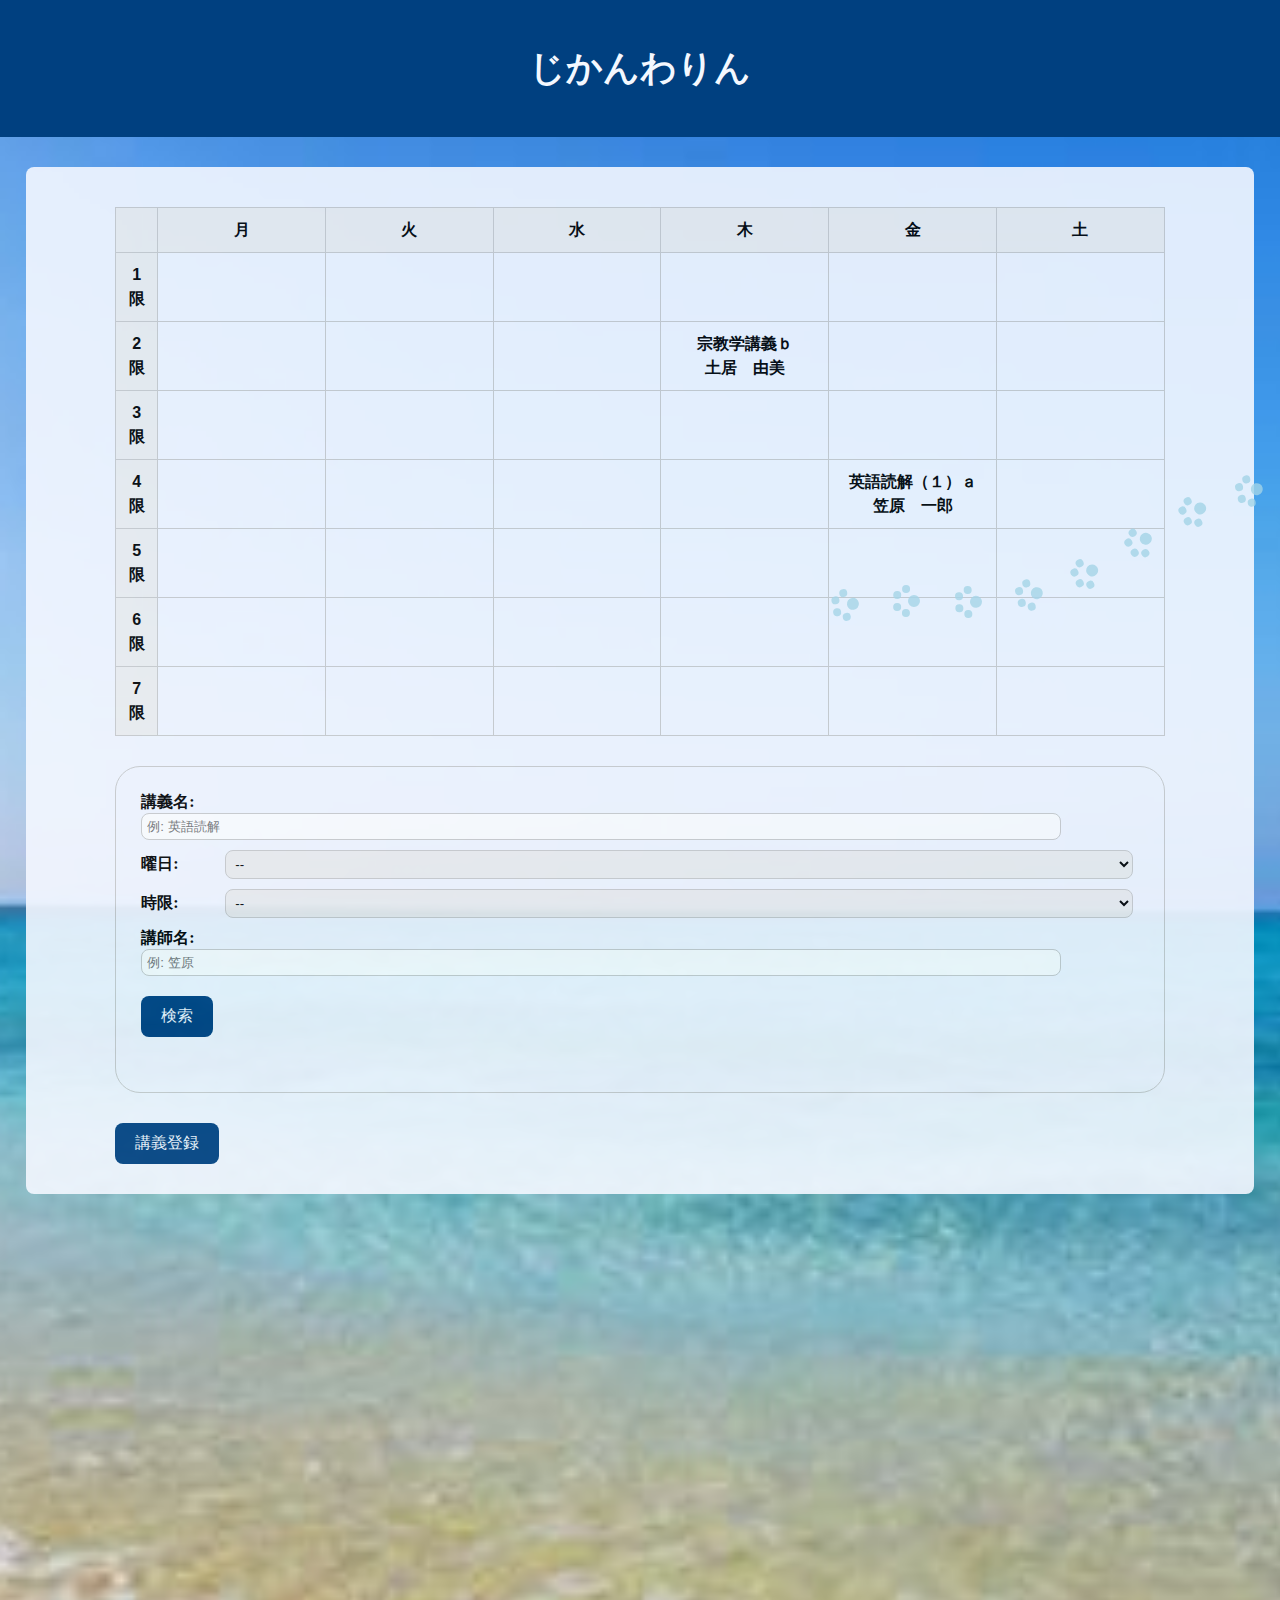
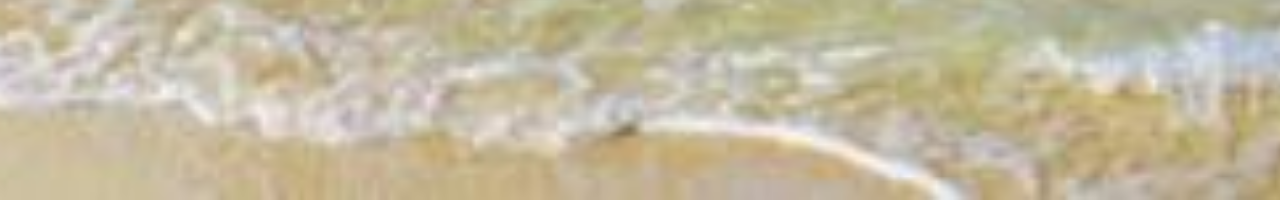
==== frontend/html/HP.html @ 519ebe0d "Add files via upload" ====
<!DOCTYPE html>
<html lang="ja">

<head>
  <meta charset="UTF-8">
  <meta name="viewport" content="width=device-width, initial-scale=1">
  <title>講義計画書時間割作成ツール</title>
  <link rel="stylesheet" href="../css/style.css">
</head>

<body>
  <!-- ヘッダー -->
  <header>
    <h1>じかんわりん</h1>
  </header>

  <main>

    <!-- おすすめ講義を表示する時間割テーブル -->
    <table id="scheduleTable" data-type="schedule">
      <thead>
        <tr>
          <th style="width: 4%;"></th>
          <th style="width: 16%;">月</th>
          <th style="width: 16%;">火</th>
          <th style="width: 16%;">水</th>
          <th style="width: 16%;">木</th>
          <th style="width: 16%;">金</th>
          <th style="width: 16%;">土</th>
        </tr>
      </thead>
      <tbody>
        <tr>
          <th>1限</th>
          <td data-day="月" data-period="1"></td>
          <td data-day="火" data-period="1"></td>
          <td data-day="水" data-period="1"></td>
          <td data-day="木" data-period="1"></td>
          <td data-day="金" data-period="1"></td>
          <td data-day="土" data-period="1"></td>
        </tr>
        <tr>
          <th>2限</th>
          <td data-day="月" data-period="2"></td>
          <td data-day="火" data-period="2"></td>
          <td data-day="水" data-period="2"></td>
          <td data-day="木" data-period="2"></td>
          <td data-day="金" data-period="2"></td>
          <td data-day="土" data-period="2"></td>
        </tr>
        <tr>
          <th>3限</th>
          <td data-day="月" data-period="3"></td>
          <td data-day="火" data-period="3"></td>
          <td data-day="水" data-period="3"></td>
          <td data-day="木" data-period="3"></td>
          <td data-day="金" data-period="3"></td>
          <td data-day="土" data-period="3"></td>
        </tr>
        <tr>
          <th>4限</th>
          <td data-day="月" data-period="4"></td>
          <td data-day="火" data-period="4"></td>
          <td data-day="水" data-period="4"></td>
          <td data-day="木" data-period="4"></td>
          <td data-day="金" data-period="4"></td>
          <td data-day="土" data-period="4"></td>
        </tr>
        <tr>
          <th>5限</th>
          <td data-day="月" data-period="5"></td>
          <td data-day="火" data-period="5"></td>
          <td data-day="水" data-period="5"></td>
          <td data-day="木" data-period="5"></td>
          <td data-day="金" data-period="5"></td>
          <td data-day="土" data-period="5"></td>
        </tr>
        <tr>
          <th>6限</th>
          <td data-day="月" data-period="6"></td>
          <td data-day="火" data-period="6"></td>
          <td data-day="水" data-period="6"></td>
          <td data-day="木" data-period="6"></td>
          <td data-day="金" data-period="6"></td>
          <td data-day="土" data-period="6"></td>
        </tr>
        <tr>
          <th>7限</th>
          <td data-day="月" data-period="7"></td>
          <td data-day="火" data-period="7"></td>
          <td data-day="水" data-period="7"></td>
          <td data-day="木" data-period="7"></td>
          <td data-day="金" data-period="7"></td>
          <td data-day="土" data-period="7"></td>
        </tr>
      </tbody>
    </table>


    <!-- 講義検索フォーム（lecture-form-section） -->
    <section id="lecture-form-section" style="margin-top: 30px;">
      <form id="lectureSearchForm">
        <div>
          <label for="filterLectureName">講義名:</label>
          <input type="text" id="filterLectureName" name="filterLectureName" placeholder="例: 英語読解">
        </div>
        <div>
          <label for="filterDay">曜日:</label>
          <select id="filterDay" name="filterDay">
            <option value="">--</option>
            <option value="月">月</option>
            <option value="火">火</option>
            <option value="水">水</option>
            <option value="木">木</option>
            <option value="金">金</option>
            <option value="土">土</option>
          </select>
        </div>
        <div>
          <label for="filterPeriod">時限:</label>
          <select id="filterPeriod" name="filterPeriod">
            <option value="">--</option>
            <option value="１">1限</option>
            <option value="２">2限</option>
            <option value="３">3限</option>
            <option value="４">4限</option>
            <option value="５">5限</option>
            <option value="６">6限</option>
            <option value="７">7限</option>
          </select>
          
        </div>
        <div>
          <label for="filterInstructor">講師名:</label>
          <input type="text" id="filterInstructor" name="filterInstructor" placeholder="例: 笠原">
        </div>
        <div>
          <button type="button" id="searchLecture" data-action="search-lecture">検索</button>
        </div>
      </form>
      <!-- 検索結果表示エリア -->
      <div id="lectureResults"></div>
    </section>
    <button id="finalRegisterButton">講義登録</button>
  </main>



  <script src="../javascript/script.js"></script>
  <script src="../javascript/cute.js"></script>
</body>

</html>
---- frontend/css/style.css ----
/* ベーススタイル */
body {
  font-family: Arial, sans-serif;
  margin: 0;
  background-color: #f4f8ff;
  max-width: 100lvw;
  height: 200lvh;
  background-image: url('../photo/sea.jpeg'); /* 画像のパスを指定 */
  background-size: cover; /* 画面いっぱいに表示 */
  background-position: center; /* 画像の位置を中央に */
  background-repeat: no-repeat; /* 繰り返しを無効に */
  z-index: -1;
}

header {
  background-color: #004080;
  color: #f4f8ff;
  padding: 20px;
  text-align: center;
  margin-bottom: 30px;
  font-family: 'MS Mincho', serif;
  font-size: large;
}


main {
  max-width: 96lvw;
  margin: 0 2lvw 2lvw;
  min-height: 100lvh;
  max-height: 130lvh;
  padding: 20px 7lvw;
  background-color: #f4f8ff;
  border-radius: 8px;
  font-family: 'MS Mincho', serif;
  font-weight: 900;
  opacity: 0.9; /* 透明度の調整 */
}
/* フォームセクション */
section {
  margin-bottom: 20px;
  padding: 25px;
  border: 1px solid #ccc;
  border-radius: 25px;
}

section form div {
  margin-bottom: 10px;
}

section label {
  display: inline-block;
  width: 80px;
  font-weight: bold;
}


section input,
section select {
  padding: 5px;
  width: calc(100% - 90px);
  border: 1px solid #ccc;
  border-radius: 8px;
}

/* 検索結果リスト */
#lectureResults {
  margin-top: 20px;
}

.lecture-item {
  border: 1px solid #aaa;
  padding: 10px;
  margin-bottom: 10px;
  border-radius: 4px;
}
.lecture-item button {
  margin-top: 5px;
}

/* ボタン */
button {
  background-color: #004080;
  color: #f4f8ff;
  border: none;
  padding: 10px 20px;
  margin: 10px 0;
  cursor: pointer;
  border-radius: 8px;
  font-size: 16px;
}

button:hover {
  background-color: #003060;
}

/* 時間割テーブル */
table {
  width: 100%;
  border-collapse: collapse;
  margin-top: 20px;
}

table th,
table td {
  border: 1px solid #ccc;
  padding: 10px;
  text-align: center;
  line-height: 24px; /* 24pxの行間 */
  font-family: 'Hiragino Kaku Gothic ProN', sans-serif;

}

table th {
  background-color: #f0f0f0;
}
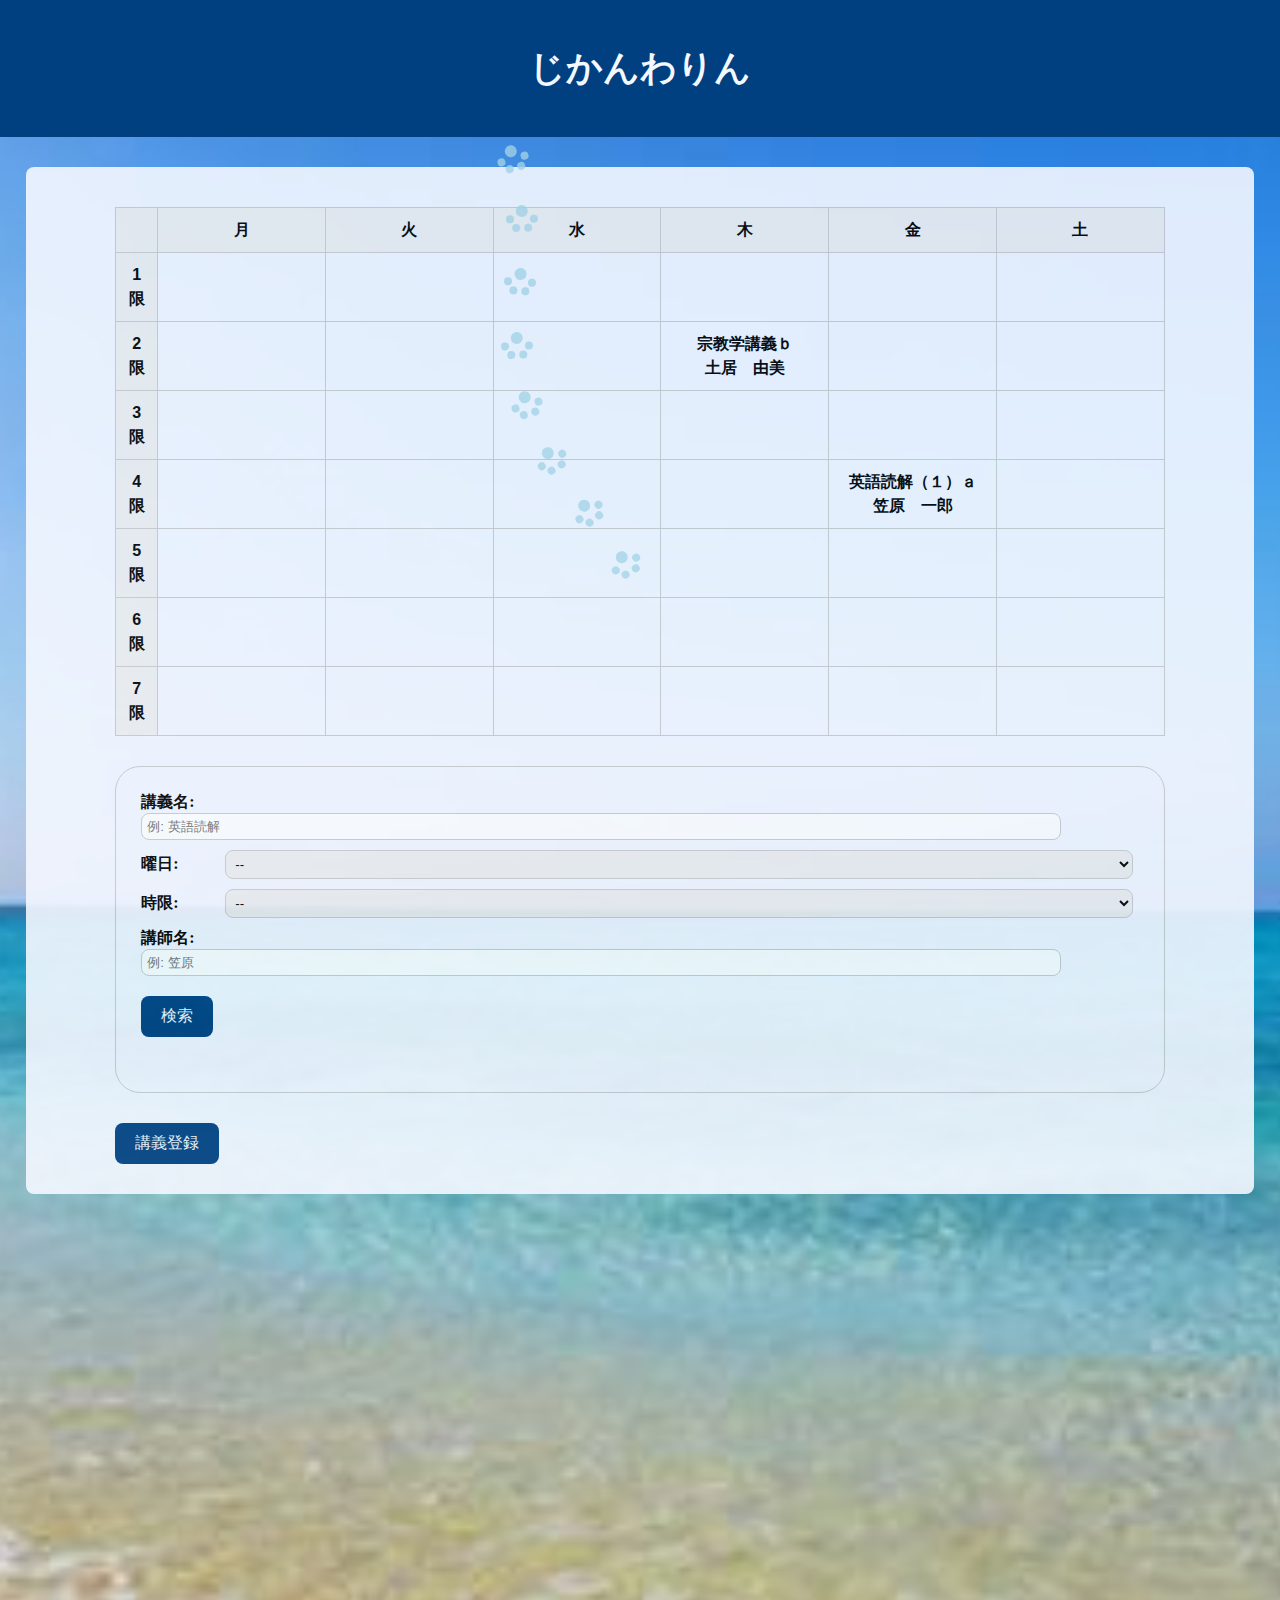
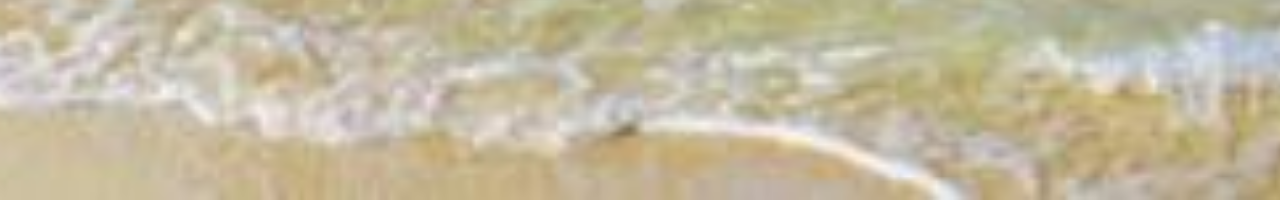
==== commit 35b8d46c: "Update HP.html" ====
--- a/frontend/html/HP.html
+++ b/frontend/html/HP.html
@@ -4,7 +4,7 @@
 <head>
   <meta charset="UTF-8">
   <meta name="viewport" content="width=device-width, initial-scale=1">
-  <title>講義計画書時間割作成ツール</title>
+  <title>じかんわりん</title>
   <link rel="stylesheet" href="../css/style.css">
 </head>
 
@@ -150,4 +150,4 @@
   <script src="../javascript/cute.js"></script>
 </body>
 
-</html>+</html>
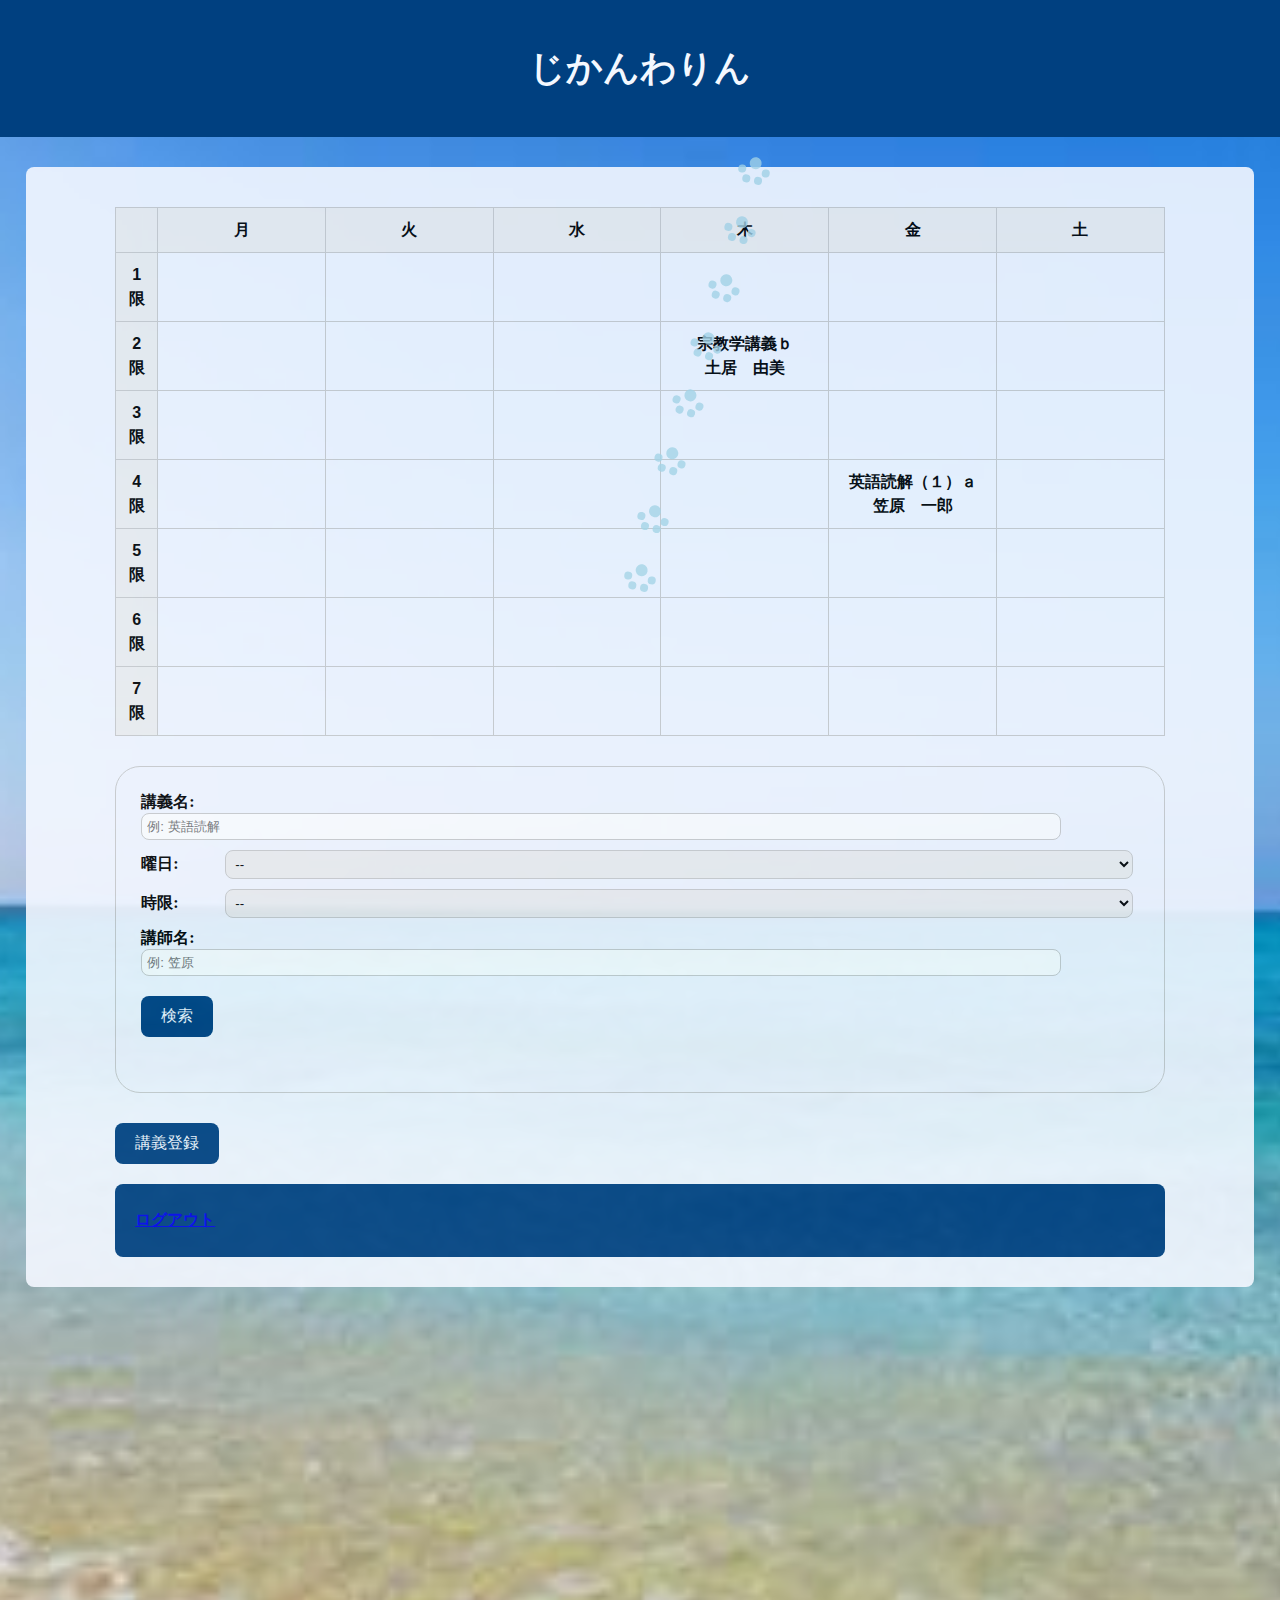
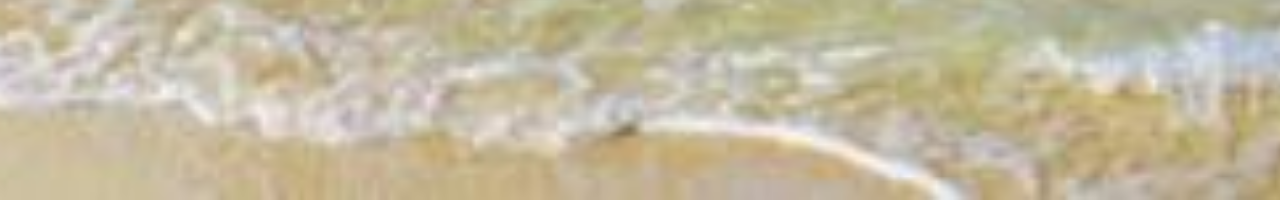
==== commit 31655198: "log out" ====
--- a/frontend/html/HP.html
+++ b/frontend/html/HP.html
@@ -142,6 +142,18 @@
       <div id="lectureResults"></div>
     </section>
     <button id="finalRegisterButton">講義登録</button>
+    
+    <div class="form-footer" style = "
+  background-color: #004080;
+  color: #f4f8ff;
+  border: none;
+  padding: 10px 20px;
+  margin: 10px 0;
+  cursor: pointer;
+  border-radius: 8px;
+  font-size: 16px;">
+        <p><a href="../../index.html">ログアウト</a></p>
+   </div>
   </main>
 
 
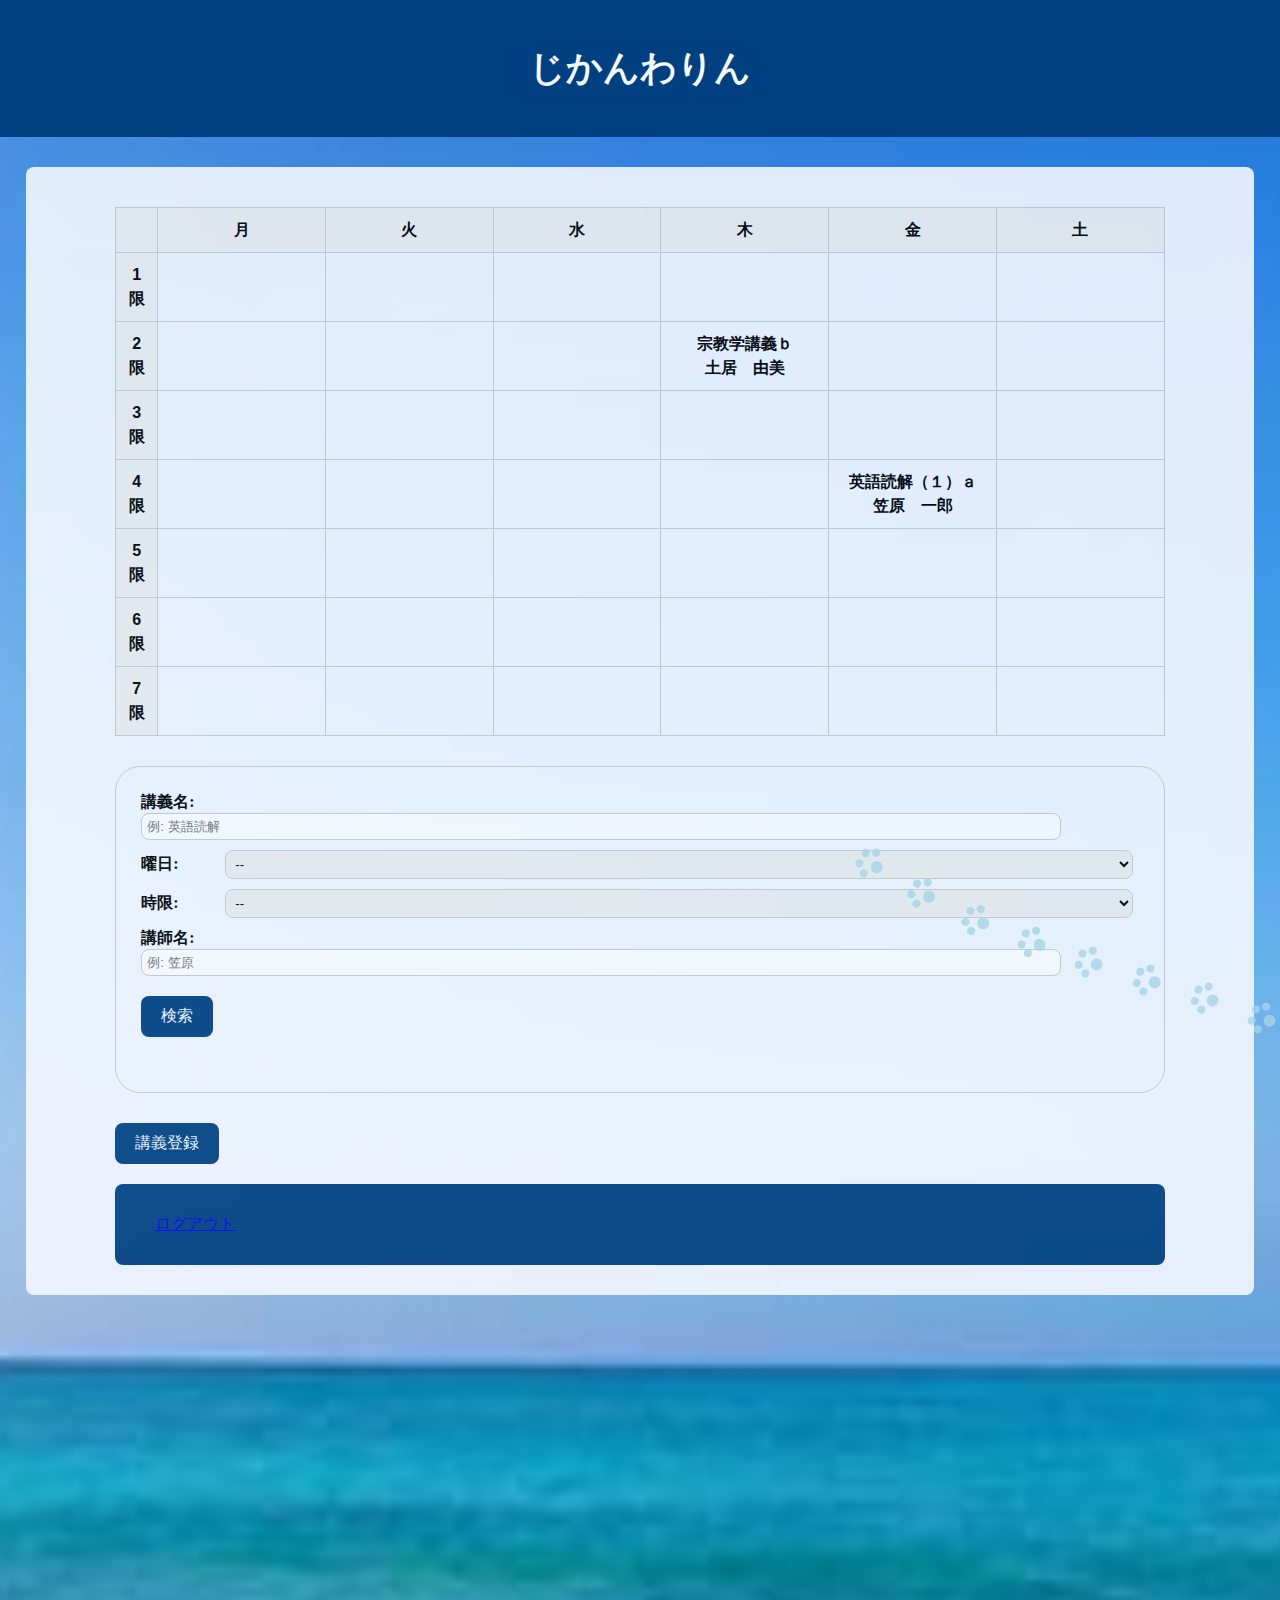
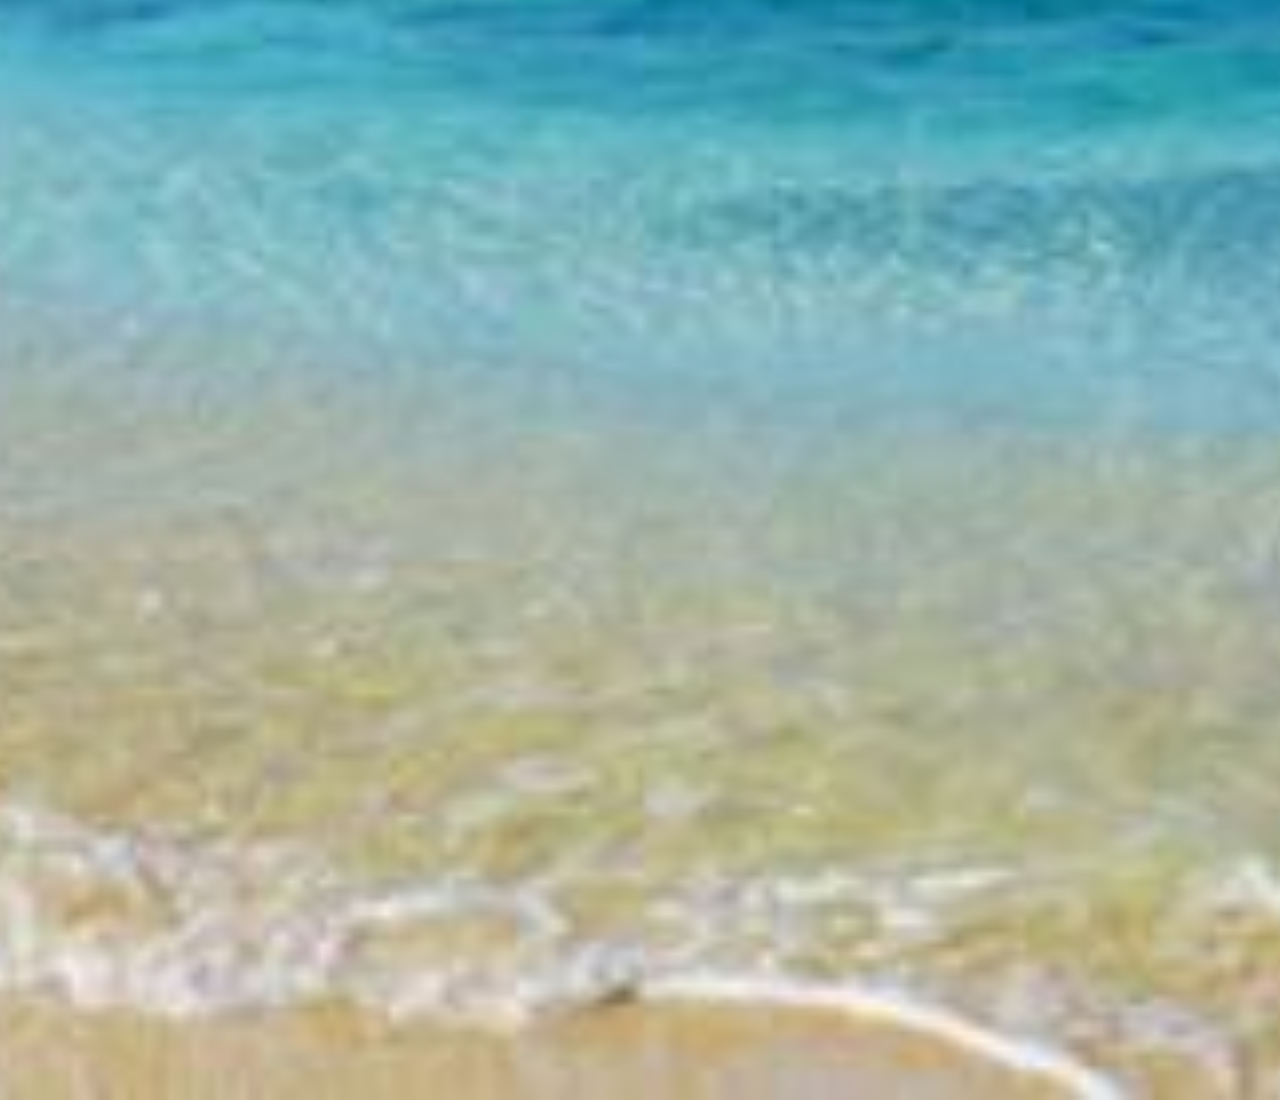
==== commit 1ba8c344: "Update HP.html" ====
--- a/frontend/html/HP.html
+++ b/frontend/html/HP.html
@@ -147,12 +147,13 @@
   background-color: #004080;
   color: #f4f8ff;
   border: none;
+  
   padding: 10px 20px;
   margin: 10px 0;
   cursor: pointer;
   border-radius: 8px;
   font-size: 16px;">
-        <p><a href="../../index.html">ログアウト</a></p>
+        <button><a href="../../index.html">ログアウト</a></button>
    </div>
   </main>
 
--- a/frontend/css/style.css
+++ b/frontend/css/style.css
@@ -4,7 +4,7 @@
   margin: 0;
   background-color: #f4f8ff;
   max-width: 100lvw;
-  height: 200lvh;
+  height: 300lvh;
   background-image: url('../photo/sea.jpeg'); /* 画像のパスを指定 */
   background-size: cover; /* 画面いっぱいに表示 */
   background-position: center; /* 画像の位置を中央に */
